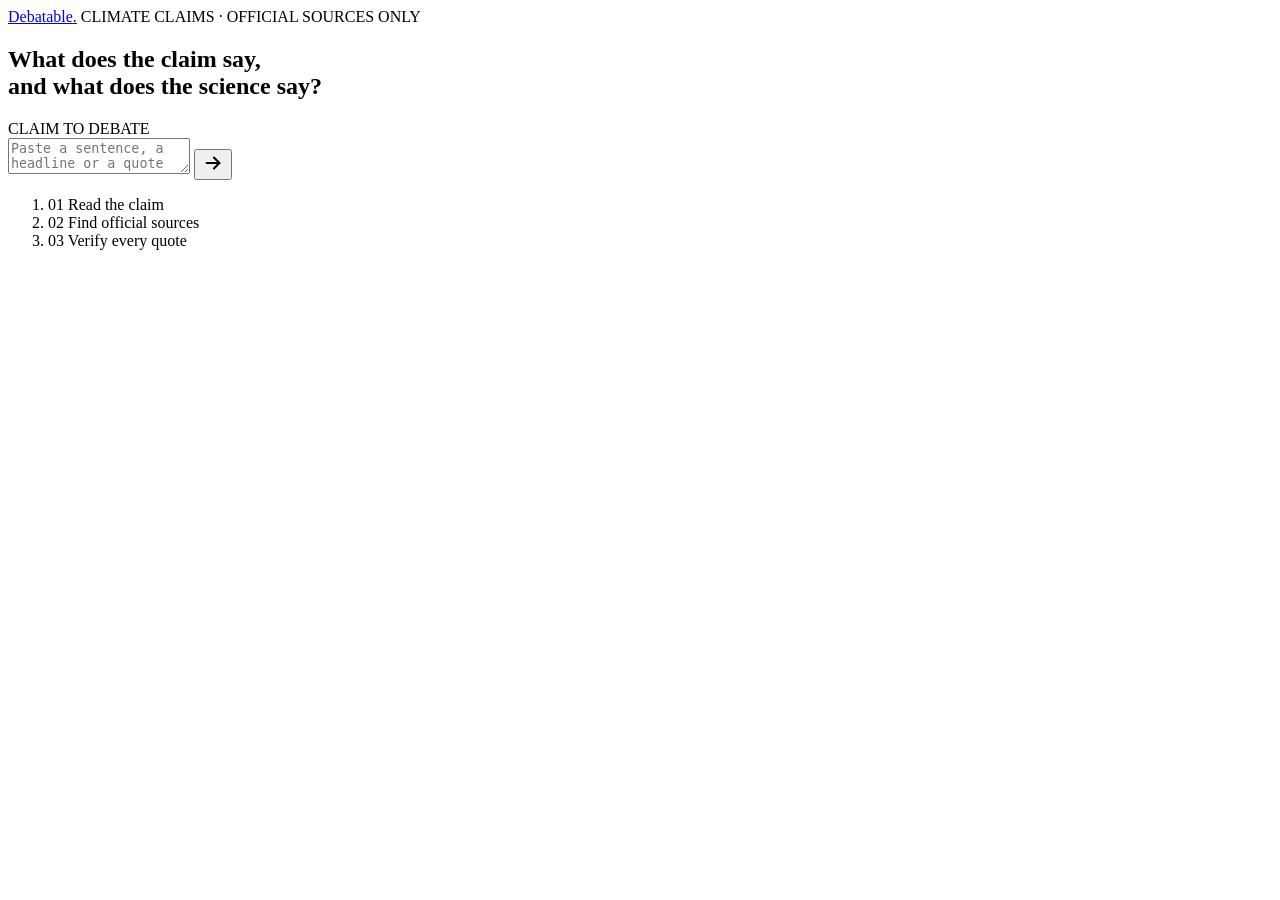
==== src/climate_claims/web/static/index.html @ 0792d953 "Add web interface and evidence credibility checks Web - FastAPI app (claims serve): /api/analyze, ba" ====
<!doctype html>
<html lang="en">
<head>
<meta charset="utf-8">
<meta name="viewport" content="width=device-width, initial-scale=1">
<title>Debatable — climate claims, checked against official sources</title>
<link rel="icon" href="data:,">
<link rel="preconnect" href="https://fonts.googleapis.com">
<link href="https://fonts.googleapis.com/css2?family=Source+Serif+4:wght@400;500;600&family=IBM+Plex+Mono:wght@400;500&family=Inter:wght@400;500&display=swap" rel="stylesheet">
<link rel="stylesheet" href="/static/app.css">
</head>
<body>
<div class="page">
  <header class="top">
    <a class="brand" href="/" aria-label="Debatable, new claim">Debatable<span>.</span></a>
    <button class="link-btn" id="new-claim" type="button" hidden>+ NEW CLAIM</button>
    <span class="mono muted" id="tagline">CLIMATE CLAIMS · OFFICIAL SOURCES ONLY</span>
  </header>

  <main>
    <section id="home" class="home">
      <h1 class="home-title">What does the claim say,<br>and what does the science say?</h1>
      <form id="claim-form" class="claim-box">
        <label class="mono accent" for="claim">CLAIM TO DEBATE</label>
        <div class="claim-row">
          <textarea id="claim" rows="2" maxlength="1000" placeholder="Paste a sentence, a headline or a quote" required></textarea>
          <button class="go" type="submit" aria-label="Analyse this claim">
            <svg width="22" height="22" viewBox="0 0 24 24" fill="none" stroke="currentColor" stroke-width="2.2" stroke-linecap="round" stroke-linejoin="round" aria-hidden="true"><path d="M5 12h14"/><path d="M13 6l6 6-6 6"/></svg>
          </button>
        </div>
      </form>
      <ol class="steps mono muted">
        <li><span class="accent">01</span> Read the claim</li>
        <li><span class="accent">02</span> Find official sources</li>
        <li><span class="accent">03</span> Verify every quote</li>
      </ol>
      <p class="notice" id="index-notice" hidden></p>
    </section>

    <section id="result" class="result" hidden>
      <div class="tabs" role="tablist" aria-label="Sections">
        <button class="tab" role="tab" id="tab-debate" aria-controls="panel-debate" aria-selected="true" type="button">Debate</button>
        <button class="tab" role="tab" id="tab-evidence" aria-controls="panel-evidence" aria-selected="false" type="button" tabindex="-1">Scientific evidence <span class="badge mono" id="evidence-badge" hidden></span></button>
      </div>
      <div class="sheet">
        <div id="panel-debate" role="tabpanel" aria-labelledby="tab-debate"></div>
        <div id="panel-evidence" role="tabpanel" aria-labelledby="tab-evidence" hidden></div>
      </div>
    </section>
  </main>
</div>
<script src="/static/app.js"></script>
</body>
</html>
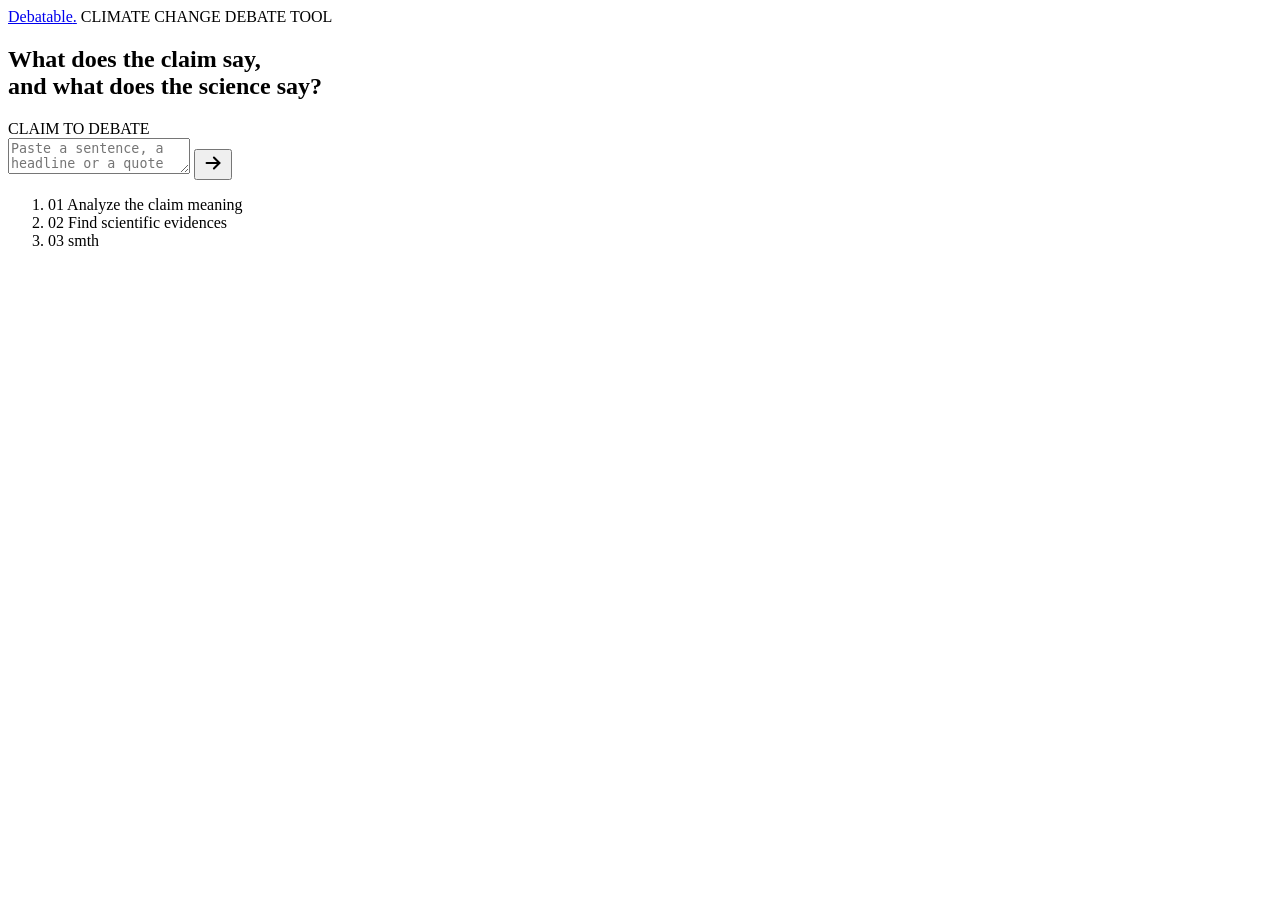
==== commit f4e4698e: "last change" ====
--- a/src/climate_claims/web/static/index.html
+++ b/src/climate_claims/web/static/index.html
@@ -14,7 +14,7 @@
   <header class="top">
     <a class="brand" href="/" aria-label="Debatable, new claim">Debatable<span>.</span></a>
     <button class="link-btn" id="new-claim" type="button" hidden>+ NEW CLAIM</button>
-    <span class="mono muted" id="tagline">CLIMATE CLAIMS · OFFICIAL SOURCES ONLY</span>
+    <span class="mono muted" id="tagline">CLIMATE CHANGE DEBATE TOOL</span>
   </header>
 
   <main>
@@ -30,9 +30,9 @@
         </div>
       </form>
       <ol class="steps mono muted">
-        <li><span class="accent">01</span> Read the claim</li>
-        <li><span class="accent">02</span> Find official sources</li>
-        <li><span class="accent">03</span> Verify every quote</li>
+        <li><span class="accent">01</span> Analyze the claim meaning</li>
+        <li><span class="accent">02</span> Find scientific evidences</li>
+        <li><span class="accent">03</span> smth</li>
       </ol>
       <p class="notice" id="index-notice" hidden></p>
     </section>
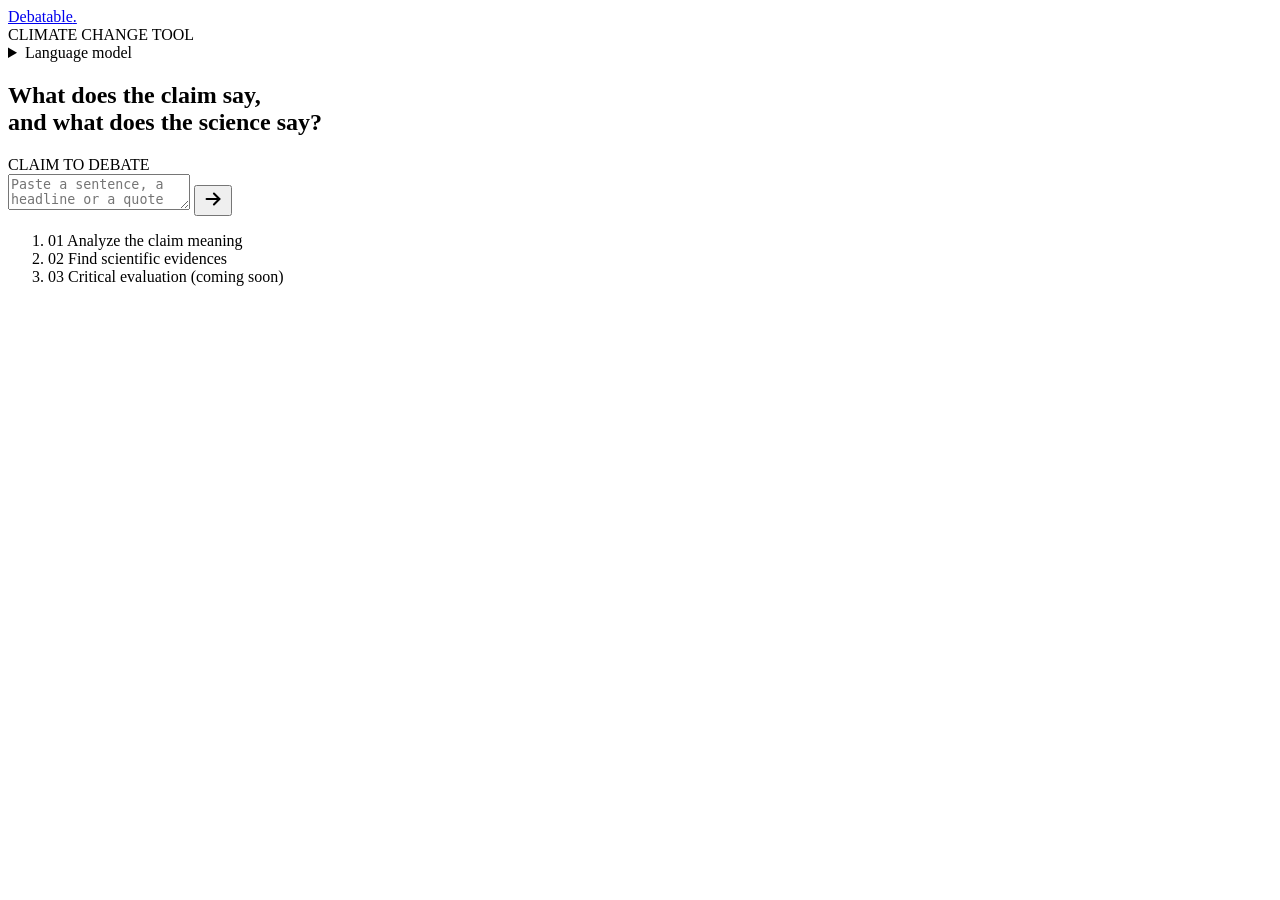
==== commit 16eafd6a: "Publish the web interface on GitHub Pages with a bring-your-own-model box Builds on web-ui (same des" ====
--- a/src/climate_claims/web/static/index.html
+++ b/src/climate_claims/web/static/index.html
@@ -3,18 +3,40 @@
 <head>
 <meta charset="utf-8">
 <meta name="viewport" content="width=device-width, initial-scale=1">
-<title>Debatable — climate claims, checked against official sources</title>
+<title>Debatable climate change tool</title>
 <link rel="icon" href="data:,">
 <link rel="preconnect" href="https://fonts.googleapis.com">
 <link href="https://fonts.googleapis.com/css2?family=Source+Serif+4:wght@400;500;600&family=IBM+Plex+Mono:wght@400;500&family=Inter:wght@400;500&display=swap" rel="stylesheet">
-<link rel="stylesheet" href="/static/app.css">
+<link rel="stylesheet" href="static/app.css">
 </head>
 <body>
 <div class="page">
   <header class="top">
-    <a class="brand" href="/" aria-label="Debatable, new claim">Debatable<span>.</span></a>
+    <a class="brand" href="./" aria-label="Debatable climate change tool, new claim">Debatable<span>.</span></a>
     <button class="link-btn" id="new-claim" type="button" hidden>+ NEW CLAIM</button>
-    <span class="mono muted" id="tagline">CLIMATE CHANGE DEBATE TOOL</span>
+    <div class="top-right">
+      <span class="mono muted" id="tagline">CLIMATE CHANGE TOOL</span>
+      <details class="llm" id="llm">
+        <summary class="mono"><span class="dot" id="llm-dot"></span><span id="llm-summary">Language model</span></summary>
+        <form class="llm-panel" id="llm-form" autocomplete="off">
+          <label class="mono muted" for="llm-provider">PROVIDER</label>
+          <select id="llm-provider"></select>
+          <label class="mono muted" for="llm-baseUrl">BASE URL</label>
+          <input id="llm-baseUrl" type="url" spellcheck="false" placeholder="https://…">
+          <label class="mono muted" for="llm-apiKey">API KEY</label>
+          <input id="llm-apiKey" type="password" spellcheck="false" autocomplete="off" placeholder="paste your key">
+          <label class="mono muted" for="llm-model">MODEL</label>
+          <input id="llm-model" type="text" spellcheck="false" placeholder="model name">
+          <p class="hint" id="llm-help"></p>
+          <label class="check"><input id="llm-remember" type="checkbox"> Remember my key on this device</label>
+          <p class="hint">No server sits behind this page: your key stays in your browser and goes only to the provider above. Unless you tick the box, it is forgotten when you close the tab.</p>
+          <div class="llm-actions">
+            <button class="btn quiet small" id="llm-test" type="button">Test connection</button>
+            <span class="hint" id="llm-test-result" role="status"></span>
+          </div>
+        </form>
+      </details>
+    </div>
   </header>
 
   <main>
@@ -32,7 +54,7 @@
       <ol class="steps mono muted">
         <li><span class="accent">01</span> Analyze the claim meaning</li>
         <li><span class="accent">02</span> Find scientific evidences</li>
-        <li><span class="accent">03</span> smth</li>
+        <li><span class="accent">03</span> Critical evaluation <span class="soon">(coming soon)</span></li>
       </ol>
       <p class="notice" id="index-notice" hidden></p>
     </section>
@@ -49,6 +71,6 @@
     </section>
   </main>
 </div>
-<script src="/static/app.js"></script>
+<script type="module" src="static/app.js"></script>
 </body>
 </html>
